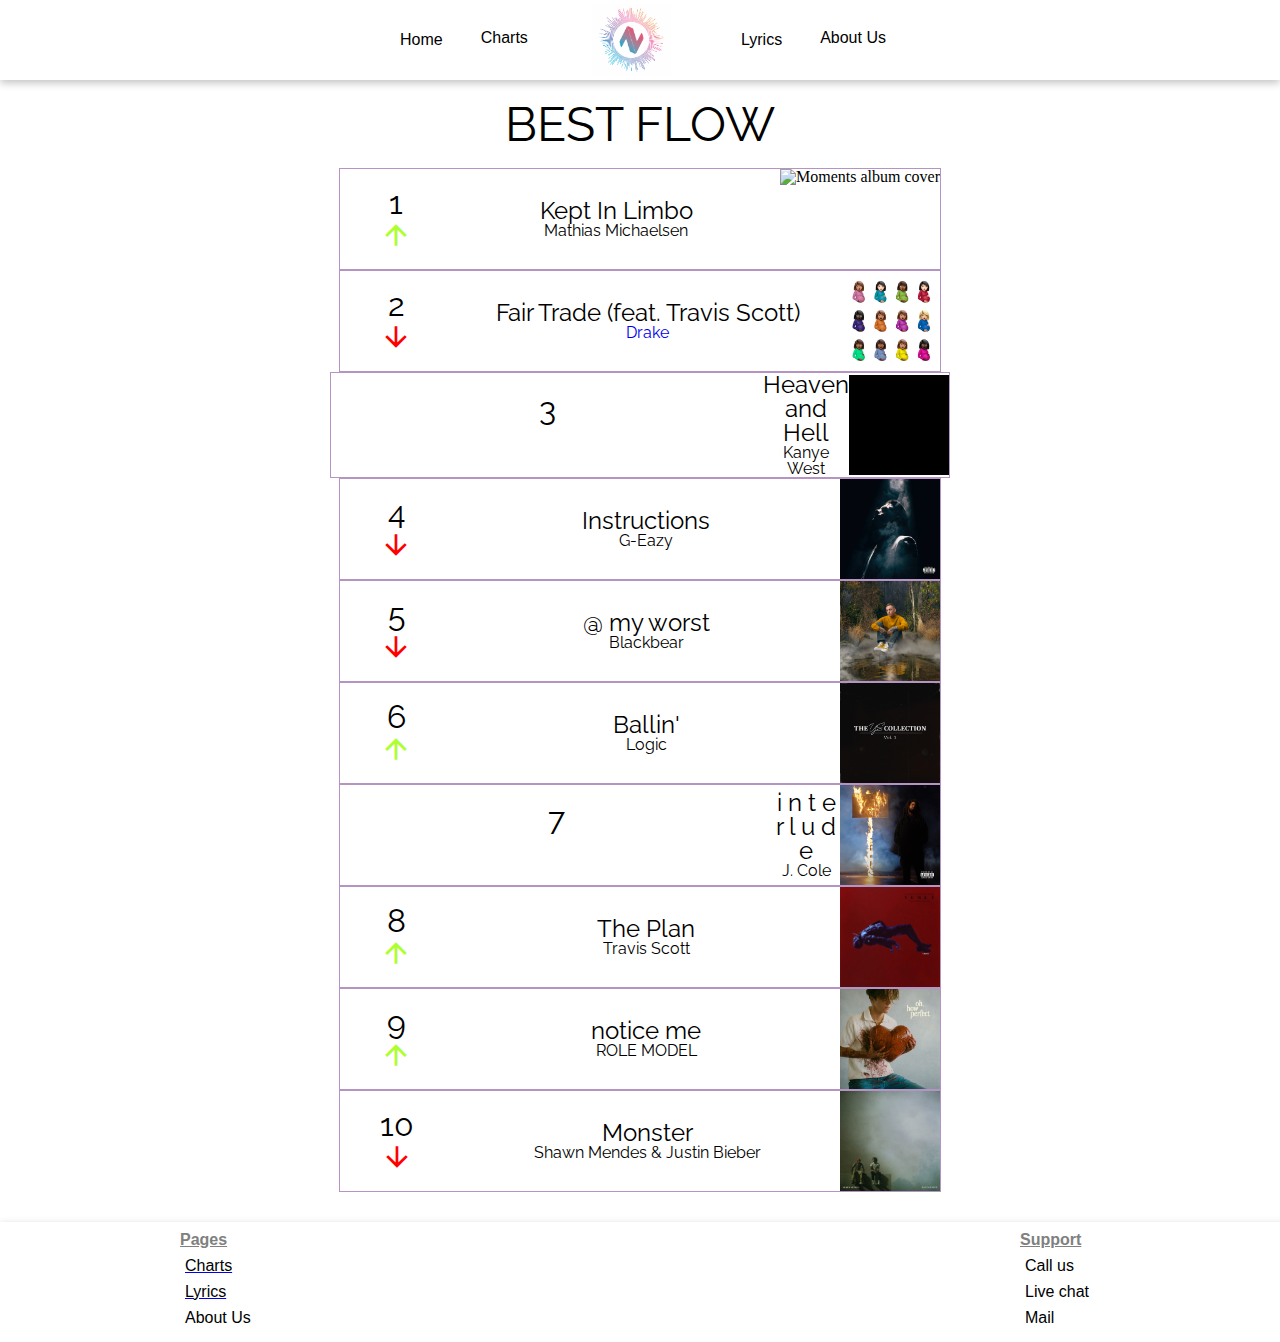
==== bestflow.html @ 7c56bac0 "Add files via upload" ====
<!DOCTYPE html>
<html lang="en">
<head>
    <meta charset="UTF-8">
    <meta http-equiv="X-UA-Compatible" content="IE=edge">
    <meta name="viewport" content="width=device-width, initial-scale=1.0">
    <link rel="stylesheet" href="style.css">
    <link rel="stylesheet" href="reset.css">
    <link rel="preconnect" href="https://fonts.googleapis.com"> 
    <link rel="preconnect" href="https://fonts.gstatic.com" crossorigin> 
    <link href="https://fonts.googleapis.com/css2?family=Raleway" rel="stylesheet">
    <link rel="stylesheet" href="https://fonts.googleapis.com/icon?family=Material+Icons">
    <title>Music4You</title>
</head>
<header class="header">
    <nav class="navigation">
        <a class="nav_items nav_list" href="index.html">Home</a>
        <div class="dropdown">
            <a href="charts.html"><button class="dropbtn">Charts
            </button></a>
            <div class="dropdown-content">
                <a href="bestflow.html">Best Flow</a>
                <a href="bestbeat.html">Best Beat</a>
                <a href="besthook.html">Best Hook</a>
                <a href="bestlyrics.html">Best Lyrics</a>
            </div>
        </div>
        <img class="logo" src="Images/MUSIC4YOU_NAV_LOGO.jpg" alt="Logo">
        <a class="nav_items nav_list" href="lyric_search.html">Lyrics</a>
        <div class="dropdown">
            <button class="dropbtn">About Us
            </button>
            <div class="dropdown-content">
                <a href="#">Mission</a>
                <a href="#">Avalible positions</a>
                <a href="#">Contact</a>
            </div>
        </div>
    </nav>
</header>

<body>
    <h1 class="chart_title">BEST FLOW</h1>
    <div class="best_charts_table">
        <!-- 1. Placement -->

            <div class="chart_row">
                <div class="placement">
                    <h2>1</h2>
                    <i class="material-icons placement-icons-green" style="font-size: 2rem;">arrow_upward</i>
                </div>
                <div class="song_artist">
                    <h4 class="song_title">Kept In Limbo</h4>
                    <p class="artist">Mathias Michaelsen</p>
                </div>
                <img class="album_cover" src="media/Img/Chartcovers/Moments.png" alt="Moments album cover">
            </div>

        <!-- 2. Placement -->

        <div class="chart_row">
            <div class="placement">
                <h2>2</h2>
                <i class="material-icons placement-icons-red" style="font-size: 2rem;">arrow_downward</i>
            </div>
            <div class="song_artist">
                <h4 class="song_title">Fair Trade (feat. Travis Scott)</h4>
                <a class="artist_link" href="artist.html"><p class="artist">Drake</p></a>
            </div>
            <img class="album_cover" src="media/Img/Chartcovers/FairTrade.png" alt="Fair Trade album cover">
        </div>

        <!-- 3. Placement -->

        <div class="chart_row">
            <div class="placement">
                <h2>3</h2>
                <i class="material-icons placement-icons-yellow" style="font-size: 2rem;">arrow_right</i>
            </div>
            <div class="song_artist">
                <h4 class="song_title">Heaven and Hell</h4>
                <p class="artist">Kanye West</p>
            </div>
            <img class="album_cover" src="media/Img/Chartcovers/Donda.gif" alt="Moments album cover">
        </div>

        <!-- 4. Placement -->

        <div class="chart_row">
            <div class="placement">
                <h2>4</h2>
                <i class="material-icons placement-icons-red" style="font-size: 2rem;">arrow_downward</i>
            </div>
            <div class="song_artist">
                <h4 class="song_title">Instructions</h4>
                <p class="artist">G-Eazy</p>
            </div>
            <img class="album_cover" src="media/Img/Chartcovers/G-eazy.jpeg" alt="Moments album cover">
        </div>

        <!-- 5. Placement -->

        <div class="chart_row">
            <div class="placement">
                <h2>5</h2>
                <i class="material-icons placement-icons-red" style="font-size: 2rem;">arrow_downward</i>
            </div>
            <div class="song_artist">
                <h4 class="song_title">@ my worst</h4>
                <p class="artist">Blackbear</p>
            </div>
            <img class="album_cover" src="media/Img/Chartcovers/Blackbear.jpeg" alt="Moments album cover">
        </div>

        <!-- 6. Placement -->

        <div class="chart_row">
            <div class="placement">
                <h2>6</h2>
                <i class="material-icons placement-icons-green" style="font-size: 2rem;">arrow_upward</i>
            </div>
            <div class="song_artist">
                <h4 class="song_title">Ballin'</h4>
                <p class="artist">Logic</p>
            </div>
            <img class="album_cover" src="media/Img/Chartcovers/logic.webp" alt="Moments album cover">
        </div>

        <!-- 7. Placement -->

        <div class="chart_row">
            <div class="placement">
                <h2>7</h2>
                <i class="material-icons placement-icons-yellow" style="font-size: 2rem;">arrow_right</i>
            </div>
            <div class="song_artist">
                <h4 class="song_title">i n t e r l u d e</h4>
                <p class="artist">J. Cole</p>
            </div>
            <img class="album_cover" src="media/Img/Chartcovers/jcole.jpg" alt="Moments album cover">
        </div>

        <!-- 8. Placement -->

        <div class="chart_row">
            <div class="placement">
                <h2>8</h2>
                <i class="material-icons placement-icons-green" style="font-size: 2rem;">arrow_upward</i>
            </div>
            <div class="song_artist">
                <h4 class="song_title">The Plan</h4>
                <p class="artist">Travis Scott</p>
            </div>
            <img class="album_cover" src="media/Img/Chartcovers/Travis.jpg" alt="Moments album cover">
        </div>

        <!-- 9. Placement -->

        <div class="chart_row">
            <div class="placement">
                <h2>9</h2>
                <i class="material-icons placement-icons-green" style="font-size: 2rem;">arrow_upward</i>
            </div>
            <div class="song_artist">
                <h4 class="song_title">notice me</h4>
                <p class="artist">ROLE MODEL</p>
            </div>
            <img class="album_cover" src="media/Img/Chartcovers/Rolemodel.jpg" alt="Moments album cover">
        </div>

        <!-- 10. Placement -->

        <div class="chart_row">
            <div class="placement">
                <h2>10</h2>
                <i class="material-icons placement-icons-red" style="font-size: 2rem;">arrow_downward</i>
            </div>
            <div class="song_artist">
                <h4 class="song_title">Monster</h4>
                <p class="artist">Shawn Mendes & Justin Bieber</p>
            </div>
            <img class="album_cover" src="media/Img/Chartcovers/shawn.png" alt="Moments album cover">
        </div>
    </div>
</body>
<footer class="footer">
    <div>
        <h4>Pages</h4>
        <ul>
            <a href="charts.html"><li>Charts</li></a>
            <a href="lyric_search.html"><li>Lyrics</li></a>
            <li>About Us</li>
        </ul>
    </div>

    <img class="white_logo" src="media/Img/Logo.png" alt="White Logo">

    <div>
        <H4>Support</H4>
        <ul>
            <li>Call us</li>
            <li>Live chat</li>
            <li>Mail</li>
        </ul>
    </div>
</footer>
</html>
---- style.css ----
/* Universal styles */
* {
    font-family: Raleway, 'Gill Sans', 'Gill Sans MT', Calibri, 'Trebuchet MS', sans-serif;
}

html {
    width: 100vw;
    overflow-x: hidden;
}

#button {
    width: 100px;
    height: 50px;
    margin-bottom: 10px;
    border-radius: 10%;
    background-image: url(media/Img/Chartbg.png);
    background-size: 400px auto;
    border: 2px solid #cd82ff;
    color: rgb(48, 35, 240);
    font-family: Calibri, 'Trebuchet MS', sans-serif;
    font-weight: 900;
}

#button:hover {
    cursor: pointer;
    width: 100px;
    height: 50px;
    border-radius: 10%;
    background-image: url(media/Img/Grøn.png);
    background-size: 400px auto;
    border: 2px solid #8b21d1;
    color: rgb(48, 35, 240);
    font-family: Calibri, 'Trebuchet MS', sans-serif;
    font-weight: 900;
}

/* header */

/* header video banner */

.test {
    overflow: hidden;
    display: flex;
    justify-content: center;
    align-items: center;
}

.banner_video {
    z-index: 0;
    width: 100vw;
    height: auto;
}

.overlay {
    position: absolute;
    font-size: 8rem;
    font-weight: 700;
    color: white;
    font-family: Raleway, 'Gill Sans', 'Gill Sans MT', Calibri, 'Trebuchet MS', sans-serif;
}

.banner-icon {
    position: absolute;
    align-self: flex-end;
    color: white;
    margin-bottom: 200px;

}

/* Navigation */

 /* The dropdown container */
 .dropdown {
    float: left;
    overflow: hidden;
  }
  
  /* Dropdown button */
  .dropdown .dropbtn {
    margin-top: 15px;
    font-size: 1rem; 
    border: none;
    outline: none;
    color: black;
    padding: 14px 16px;
    background-color: white;
    font-family: Calibri, 'Trebuchet MS', sans-serif; 
  }
  
  /* Add a red background color to navbar links on hover */
  .navbar a:hover, .dropdown:hover .dropbtn {
    color: violet;
  }
  
  /* Dropdown content (hidden by default) */
  .dropdown-content {
    display: none;
    position: absolute;
    background: white;
    min-width: 100px;
    border-radius: 0 8px 8px 8px;
    box-shadow: 0px 8px 16px 0px rgba(0,0,0,0.2);
    z-index: 1;
  }
  
  /* Links inside the dropdown */
  .dropdown-content a {
    float: none;
    color: black;
    padding: 12px 16px;
    text-decoration: none;
    display: block;
    text-align: left;
    font-family: Calibri, 'Trebuchet MS', sans-serif; 
  }
  
  /* Add a grey background color to dropdown links on hover */
  .dropdown-content a:hover {
    background-color: rgb(243, 182, 240);
    border-radius: 8px;
  }
  
  /* Show the dropdown menu on hover */
  .dropdown:hover .dropdown-content {
    display: block;
  }

.navigation {
    width: 100vw;
    display: flex;
    justify-content: center;
	width:100%;
	overflow: hidden;
	height: 5rem;
    background-color: rgb(255, 255, 255);
    box-shadow: rgba(0, 0, 0, 0.24) 0px 3px 8px;
}

.logo {
    align-self: center;
    width: auto;
    height: 4.5rem;
    margin: 3rem;
}

.nav_items {
    display: flex;
    justify-content: space-between;
    display: inline-block;
    align-self: center;
}
¨
.nav_items, li {
    color: black;
    display: inline;
    align-self: center;
}

.nav_list {
    margin: 1rem;
    padding: 4px 6px;
    opacity: 1;
    transition: 0.3s;
    text-decoration: none;
    color: black;
    font-family: Calibri, 'Trebuchet MS', sans-serif;
}

.nav_list:hover {
    color: #e177ff;
    margin: 1rem;
    padding: 4px 6px;
    border: 2px solid #e177ff;
    border-radius: 4px;
    cursor: pointer;
    opacity: 1;
}

/* Banner */

.banner {
    overflow: hidden;
    display: flex;
    justify-content: space-around;
    align-items: center;
    background-color: white;
    width: 100%;
    font-family: 'Raleway';
    font-weight: 600;
    font-size: 3rem;
    text-align: center;
}

.banner h1{
    margin-bottom: 20px;
}

.banner p{
    font-weight: 500;
    font-family: Calibri, 'Trebuchet MS', sans-serif;
    font-style: italic;
    line-height: 30px;
    font-size: 1rem;
}

.logo_video {
    order: 2;
    width: auto;
    height: 300px;
}

.charts_section{
    width: 550px;
    order: 1;
}

.lyrics_section{
    width: 550px;
    order: 3;
}

.front_page_icons{
    margin-top: 20px;
    width: auto;
    height: 70px;
}

/* Footer Section */

.footer {
    display: flex;
    justify-content: space-around;
    align-items: center;
    background-color: white;
    width: 100%;
    height: 100px;
    padding: 10px;
    box-shadow: rgba(0, 0, 0, 0.24) 0px 3px 8px;
    bottom: 0px;
}

.white_logo {
    width: auto;
    height: 60px;
}

footer div {
    width: 100px;
    height: 100px;
    color: grey;
    font-family: 'Gill Sans', 'Gill Sans MT', Calibri, 'Trebuchet MS', sans-serif;
}

footer h4 {
    font-weight: 600;
    margin-bottom: 5px;
    text-decoration: underline;
}

footer ul li {
    display: flex;
    flex-direction: column;
    justify-content: left;
    padding: 5px;
}

table, th, td {
        border:1px solid black;
}


/* Chart Selection */
.charts_body {
    background-color: rgb(245, 232, 250);
}

.chart_flex_container {
    display: flex;
    flex-direction: column;
    align-items: center;
}

.chart_container {
    display: flex;
    width: 45rem;
    height: 15rem;
    margin: 20px 200px;
    justify-content: center;
    border-radius: 8px;
    box-shadow: rgba(0, 0, 0, 0.24) 0px 3px 8px;
    background-image: url(media/Img/Chartbg.png);
}

.chart_container h1 {
 align-self: center;
 font-family: Calibri, 'Trebuchet MS', sans-serif;
 color: #ffd92e;
 font-size: 4rem;
}

.chart_flex_container a {
    text-decoration: none;
    font-family: Calibri, 'Trebuchet MS', sans-serif;
    font-weight: 900;
    color: black;
   }

.chart_flex_container a:visited {
    text-decoration: none;
    color: black;
    font-family: Raleway, 'Gill Sans', 'Gill Sans MT', Calibri, 'Trebuchet MS', sans-serif;
   }


.chart_container:hover {
    width: 45rem;
    height: 15rem;
    background-color: rgb(107, 1, 1);
    margin: 20px 200px;
    cursor: pointer;
    background-image: url(media/Img/Grøn.png);
}

/* Bedste  Chart */

.best_charts_table {
    display: flex;
    flex-direction: column;
    align-items: center;
    margin-bottom: 30px;
    
}
.chart_title {
    font-family: Raleway, 'Gill Sans', 'Gill Sans MT', Calibri, 'Trebuchet MS', sans-serif;
    font-size: 3rem;
    text-align: center;
    margin: 20px;
}

.chart_row {
    min-width: 600px;
    margin: 0 600px;
    display: flex;
    justify-content: space-between ;
    align-items: center;
    border: 1px solid rgb(181, 147, 194);
    flex: 1;
}

.placement {
    display: flex;
    align-items: center;
    flex-direction: column;
    padding: 18px 40px;
    font-family: Raleway, 'Gill Sans', 'Gill Sans MT', Calibri, 'Trebuchet MS', sans-serif;
    font-size: 2rem;
}

.placement-icons-green {
    color: greenyellow;
    justify-self: flex-end;
}

.placement-icons-red {
    color: red;
    justify-self: flex-end;
}

.placement-icons-yellow {
    color: rgb(255, 187, 0);
    justify-self: flex-end;
}

.song_artist {
    display: flex;
    flex-direction: column;
    text-align: center;
}

.song_title {
    font-family: Raleway, 'Gill Sans', 'Gill Sans MT', Calibri, 'Trebuchet MS', sans-serif;
    font-size: 1.5rem;
}

.artist {
    font-family: Raleway, 'Gill Sans', 'Gill Sans MT', Calibri, 'Trebuchet MS', sans-serif;
}

.artist_link {
    text-decoration: none;
}

.artist_link:visited {
    text-decoration: blue;
}


.album_cover {
    width: auto;
    height: 100px;
}

/* Lyrics page */

.lyrics_container {
    display: flex;
    justify-content: space-between;
    margin: 0 6rem;
    padding: 40px 40px;
    box-shadow: rgba(0, 0, 0, 0.24) 0px 3px 8px;
    text-align: center;
}

.lyrics_container h1{
    font-size: 3rem;
    margin-bottom: 20px;
}

.wrapper {
    display: flex;
    flex-direction: row;
}

.lyric_info {
    width: 33%;
    height: auto;
    display: flex;
    flex-direction: column;
    justify-content: center;
    background-image: url(media/Img/Chartbg.png);
    border-radius: 8px;
    box-shadow: rgba(0, 0, 0, 0.24) 0px 3px 8px;
    font-size: 1rem;
    order: 1;
}

.lyrics {
    order: 2;
}

.share_section {
    margin: 10%;
}

.social_icon {
    width: auto;
    height: 50px;
    margin: 10%;
}

.lyric_cover {
    width: 50%;
    height: auto;
    border-radius: 50%;
    margin: 20px 0;
    align-self: center;
}

.lyric_analysis {
    display: flex;
    flex-direction: column;
    justify-content: space-around;
    width: 33%;
    height: auto;
    background-image: url(media/Img/Grøn.png);
    border-radius: 8px;
    box-shadow: rgba(0, 0, 0, 0.24) 0px 3px 8px;
    font-size: 2rem;
    order: 3;
}

.lyric_analysis_icon {
    font-size: 1rem;
    margin-bottom: 63px;
}

.lyric_ana_text {
    font-size: 1rem;
    margin-bottom: 20px;
}

.lyric_analysis h3 {
    margin-bottom: 2rem;
}


/* Lyric search page */

.search_banner {
    width: 100vw;
    height: auto;
}

.search_body {
    background-image: url(media/Img/Lyric_search_images/banner.jpeg);
    height: 100vh;
    overflow: hidden;
}

.searchbar {
    margin-top: 20%;
    display: flex;
    justify-content: center;
}

.search_button {
    width: 100px;
    height: 50px;
    margin-bottom: 10px;
    border-radius: 10%;
    background-image: url(media/Img/Chartbg.png);
    background-size: 400px auto;
    border: 2px solid #cd82ff;
    color: rgb(48, 35, 240);
    font-family: Calibri, 'Trebuchet MS', sans-serif;
    font-weight: 900;
}

.search_button:hover {
    cursor: pointer;
    width: 100px;
    height: 50px;
    border-radius: 10%;
    background-image: url(media/Img/Grøn.png);
    background-size: 400px auto;
    border: 2px solid #8b21d1;
    color: rgb(48, 35, 240);
    font-family: Calibri, 'Trebuchet MS', sans-serif;
    font-weight: 900;
}

.search_button {
    width: 100px;
    height: 45px;
    background-color: violet;
}

form.example input[type=text] {
    padding: 10px;
    font-size: 17px;
    border: 1px solid grey;
    float: left;
    width: 80%;
    background: #f1f1f1;
  }

  /* Artist Page */

.artist_banner {
    background-image: url(media/Img/Chartbg.png);
    background-repeat: no-repeat;
    background-size: cover;
    width: 100%;
    height: 200px;
}

.profile_container {
    display: flex;
    justify-content: center;
}

.profile_container img {
    width: 400px;
    height: 400px;
}

.span {
    width: 100%;
    height: 120px;
}

.artist_section {
    display: flex;
    justify-content: space-around;
    font-family: Raleway;
}

.artist_section h4 {
    font-size: 2rem;
    }

.bio {
    width: 40%;
    text-align: center;
    font-family: Raleway;
    font-size: 2rem;
    margin-bottom: 20px;
}

.bio p {
    font-size: 1rem;
}

.popular_songs {
    display: flex;
    flex-direction: column;
    align-items: center;
    margin-bottom: 20px;
}

.concerts {
    display: flex;
    flex-direction: column;
    align-items: center;
}


@media only screen and (max-width: 1200px) {

    /* frontpage */

    .banner {
        flex-direction: column;
    }

    .flex_container {
        height: 300px;
    }

    .overlay {
        font-size: 5rem;
    }

    /* lyrics section */

    .lyrics_container {
        flex-wrap: wrap;
        justify-content: space-around;
    }

    .lyrics {
        width: 100%;
        order: 1;
        margin-bottom: 50px;
    }

    .lyric_analysis {
        order: 2;
        width: 40%;
        height: inherit;
    }

    .lyric_info {
        order: 3;
        width: 40%;
        height: inherit;
    }

    .lyric_analysis h3 {
       font-size: 1rem;
    }
}


@media only screen and (max-width: 700px) {

    /* lyrics section */

    .lyrics_container {
        flex-direction: column;
        justify-content: space-around;
    }

    .lyrics {
        width: 100%;
        order: 1;
        margin-bottom: 50px;
    }

    .lyric_analysis {
        order: 2;
        width: 100%;
        height: inherit;
        margin-bottom: 20px;
    }

    .lyric_info {
        order: 3;
        width: 100%;
        height: inherit;
    }

    .lyric_analysis h3 {
       font-size: 1rem;
    }

    .artist_section {
        display: flex;
        flex-direction: column;
        align-items: center;
    }

}
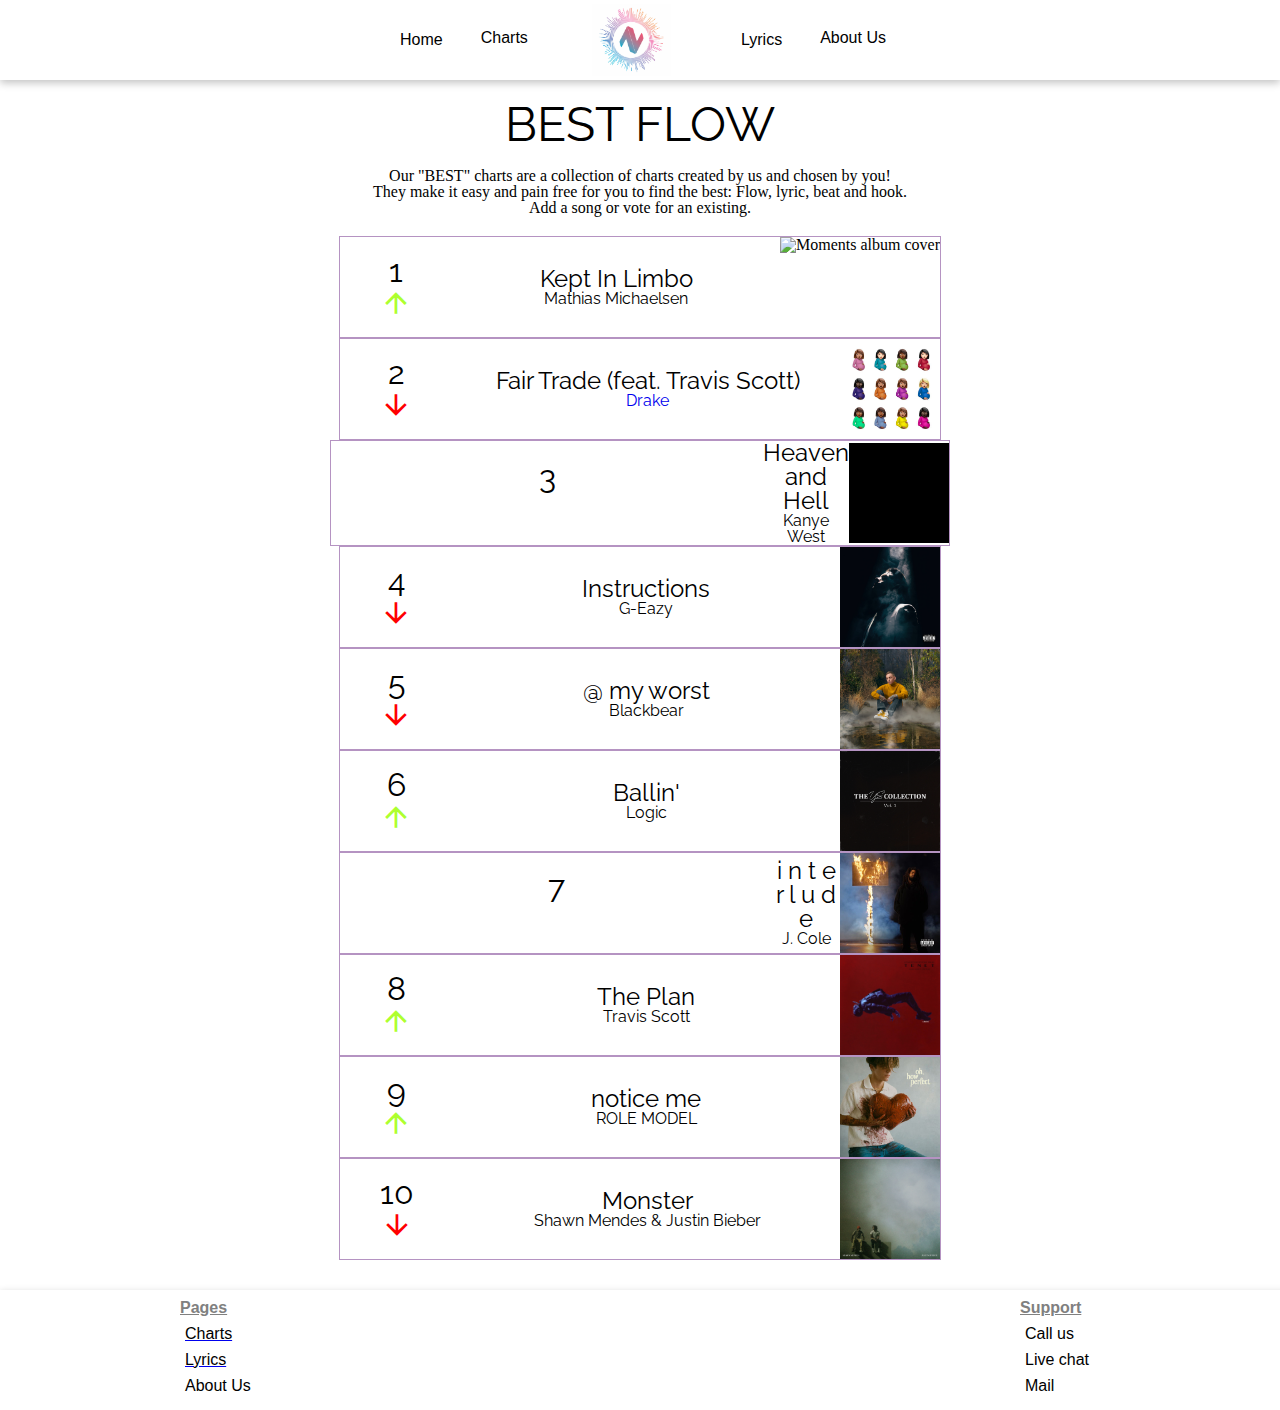
==== commit 6b6d915a: "Add files via upload" ====
--- a/bestflow.html
+++ b/bestflow.html
@@ -41,6 +41,8 @@
 
 <body>
     <h1 class="chart_title">BEST FLOW</h1>
+    <p class="chart_tagline">Our "BEST" charts are a collection of charts created by us and chosen by you! <br> They make it easy and pain free for you to find the best: Flow, lyric, beat and hook. <br> Add a song or vote for an existing. </p>
+
     <div class="best_charts_table">
         <!-- 1. Placement -->
 
--- a/style.css
+++ b/style.css
@@ -337,6 +337,11 @@
     margin: 20px;
 }
 
+.chart_tagline {
+    text-align: center;
+    margin: 20px;
+}
+
 .chart_row {
     min-width: 600px;
     margin: 0 600px;
@@ -497,13 +502,24 @@
     overflow: hidden;
 }
 
+.search_tagline{
+    justify-self: center;
+    text-align: center;
+    color: white;
+    font-family: Raleway;
+    font-size: 3rem;
+    margin-bottom: 10px;
+}
 .searchbar {
-    margin-top: 20%;
+    margin: 20%;
     display: flex;
     justify-content: center;
+    align-self: center;
+    flex-direction: column;
 }
 
 .search_button {
+    align-self: center;
     width: 100px;
     height: 50px;
     margin-bottom: 10px;
@@ -529,19 +545,15 @@
     font-weight: 900;
 }
 
-.search_button {
-    width: 100px;
-    height: 45px;
-    background-color: violet;
-}
 
 form.example input[type=text] {
     padding: 10px;
     font-size: 17px;
     border: 1px solid grey;
-    float: left;
-    width: 80%;
+    border-radius: 8px;
+    width: 100%;
     background: #f1f1f1;
+    margin-bottom: 10px;
   }
 
   /* Artist Page */
